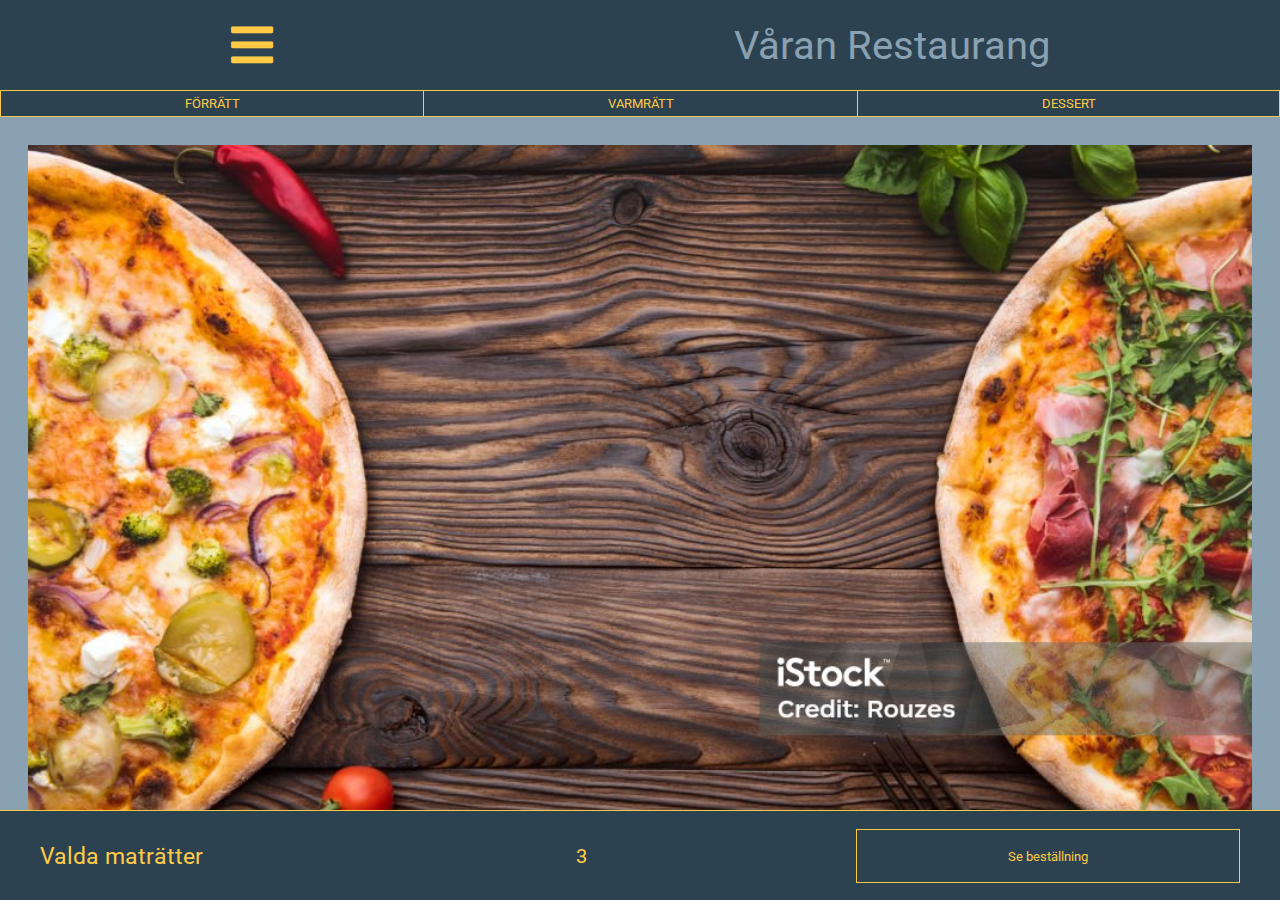
==== meny.html @ 4245de39 "UI-Test" ====
<!DOCTYPE html>
<html lang="en">
<head>
	<meta charset="UTF-8">
	<meta name="viewport" content="width=device-width, initial-scale=1.0">
	<title>Våran Restaurang</title>
	<link rel="stylesheet" href="https://cdnjs.cloudflare.com/ajax/libs/font-awesome/5.15.2/css/all.min.css" />
	<link rel="stylesheet" type="text/css" href="./src/css/style.css">
	<link rel="preconnect" href="https://fonts.googleapis.com">
<link rel="preconnect" href="https://fonts.gstatic.com" crossorigin>
<link href="https://fonts.googleapis.com/css2?family=Open+Sans:wght@300;400&family=Roboto&display=swap" rel="stylesheet">
	<script src="./src/js/app.js" defer></script>
</head>
<body>

	<header>
		<nav>
			<button class="menu-button" type="button" name="Meny">
				<i class="fas fa-bars menu-icon"></i>
			</button>

			<menu>
				<li><a href="index.html" name="Nyheter">HEM</a></li>
				<li><a href="meny.html" name="Böcker">MENY</a></li>
				<li><a href="oppettider.html" name="Evenemang">ÖPPETTIDER</a></li>
				<li><a href="bokabord.html" name="Om">BOKA BORD</a></li>
				<li><a href="kontakt.html" name="Kontakt">KONTAKT</a></li>
			</menu>

      <figure class="figure-logo">Våran Restaurang</figure>
		</nav>
        
        <section class="section-filter">
            <button type="button" class="button-filter">FÖRRÄTT</button>
            <button type="button" class="button-filter">VARMRÄTT</button>
            <button type="button" class="button-filter">DESSERT</button>
        </section>
	</header>
	
  <main>
	
	

    
	<section class="section-menu">
    <article class="article-dish">
      
      <figure class="figure-dish"><img src="./src/img/pizza.jpg" class="img-dish"></figure>
      <span class="span-dish"><button class="button-half-circle"></button><h3 class="h3-dish">Pizza Frontend</h3></span>
      
      <p class="p-dish">En fantastiskt god pizza bakad i stenugn med en enbart de bästa ingredienser, färska variabler, snabba loopar och ett smaskigt gränssnitt. </p>
      
    </article>
	</section>



  </main>

  <footer>
	<section class="section-footer">
		<h3 class="h3-footer">Valda maträtter</h3>
		<span class="span-footer-dishes">3</span>
		<button class="button-footer-opener">Se beställning</button>

	</section>
	<section class="section-footer-order">
		<ul class="ul-footer-order">
			<li class="li-order">
				<span class="span-footer-itemname">
					Namn på rätt
				</span>
				
				<span class="span-footer-numberofitem">
					1
				</span>
				
				<span class="span-footer-buttons">
					<button class="button-order-add">Lägg till</button>
					<button class="button-order-remove">Ta bort</button>
				</span>
			</li>
			<li class="li-order">
				<span class="span-footer-itemname">
					Namn på rätt
				</span>
				
				<span class="span-footer-numberofitem">
					1
				</span>
				
				<span class="span-footer-buttons">
					<button class="button-order-add">Lägg till</button>
					<button class="button-order-remove">Ta bort</button>
				</span>
			</li>
		</ul>


	</section>

	<section class="section-footer-submitorder">
		<button class="button-submitorder">Beställ</button>

	</section>

  </footer>

</body>
</html>
---- src/css/style.css ----
:root { 
	--padding: calc(8px + 1.5625vw);		
	--font: calc(15px + 0.390625vw);	

/*
  
  --body-bg: #2C3B47;
  
  --nav-bg-color: #1F2428;
  --nav-text-color: #2C3B47; 
  --menu-icon: #294F6D;
  --menu-bg-color: #294F6D;
  --menu-li-border: #2C3B47;
  --menu-a-color: #1F2428;
  --figure-logo-color: #2C3B47;

  --p-dagens-bg: #096DBA;
  --article-dish-bg: #294F6D;
  --p-dish-color: #1F2428;
  --h1-dish-color: #1F2428;
  --h1-dish-bg: #145B92;
  --h3-dish-color: #2C3B47;

  --button-halfcircle-bg: #096DBA;
  --button-halfcircle-color: #2C3B47;


 
 --body-bg: #F0EEEA;
  
 --nav-bg-color: #AA8439;
 --nav-text-color: #2C3B47; 
 --menu-icon: #644200;
 --menu-bg-color: #F0EEEA;
 --menu-li-border: #AA8439;
 --menu-a-color: #AA8439;
 --figure-logo-color: #644200;

 --p-dagens-bg: #644200;
 --p-dagens-color: #F0EEEA;
 --article-dish-bg: #CDB586;
 --p-dish-color: #875B02;
 --h1-dish-color: #F0EEEA;
 --h1-dish-bg: #AA8439;
 --h3-dish-color: #AA8439;

 --button-halfcircle-bg: #AA8439;
 --button-halfcircle-color: #F0EEEA;

 --footer-bg: #CDB586;
 */

 --body-bg: #8AA1B1;
  
 --nav-bg-color: #2C4251;
 --nav-text-color: #8AA1B1; 
 --menu-icon: #FFCB47;
 --menu-bg-color: #2C4251;
 --menu-li-border: #FFCB47;
 --menu-a-color: #FFCB47;
 --figure-logo-color: #8AA1B1;

 --p-dagens-bg: #2C4251;
 --p-dagens-color: #2C4251;
 --article-dish-bg: #2C4251;
 --p-dish-color: #8AA1B1;
 --h1-dish-color: #8AA1B1;
 --h1-dish-bg: #2C4251;
 --h3-dish-color: #FFCB47;

 --button-halfcircle-bg: #FFCB47;
 --button-halfcircle-color: #2C4251;

 --footer-bg: #2C4251;


}

* {
	box-sizing: border-box;
	margin: 0;
	padding: 0;

}

body {
	font-size: var(--font);
	background-color: var(--body-bg);
	color: #282828;
	width: 100%;
	height: 100%;
	overflow-y: auto;
  overflow-x: hidden;

}

a {
	text-decoration: none;
	color: #793C00;
}
a:link {
	text-decoration: none;

}
a:visited {
	text-decoration: none;
	
}
a:focus {
	outline: 2px solid #9999FF;
	
}
a:hover {
	text-decoration: none;
	
}
a:active {
	text-decoration: none;
	
}
header {
	width: 100%;
	min-height: 10vh;
  max-height: 13vh;
  border-bottom: 1px solid var(--menu-a-color);
}

nav {
	background-color: var(--nav-bg-color);
	width: 100%;
	height: 10vh;
	display: flex;
	justify-content: space-around;
	align-items: center;
	position: relative;
}

.menu-button {
	outline: none;
	border: 0;
	background: transparent;
	cursor: pointer;
	display: inline;
}

.menu-icon {
	margin: auto;
	cursor: pointer;
	outline: none;
	border: 0;
	font-size: 3rem;
  color: var(--menu-icon);

}

menu {
	display: none;
	position: absolute;
	top: 100%;
	left: 0;
	list-style: none;
	width: 100%;
	height: 90vh;
  flex-direction: column;
	justify-content: stretch;  
  overflow: hidden;
  z-index: 20;
}


menu li {
	flex-grow: 1;
	display: inline-block;
	font-size: 3rem;
	border-bottom: 2px solid var(--menu-li-border);
	background-color: var(--menu-bg-color);
}
menu li:nth-child(1) {
	border-top: 2px solid var(--menu-li-border);
}
menu a {
	font-size: 2rem;
	display: block;
	width: 100%;
	height: 100%;
	padding: 3.7rem;
	font-family: 'Roboto', sans-serif;
  color: var(--menu-a-color);

}
.menu-open {
	display: flex;
}

.figure-logo {
  color: var(--figure-logo-color);
  font-family: 'Roboto', sans-serif;
  font-size: 2.5rem;
}
.section-filter {
  background-color: var(--nav-bg-color);
  overflow: hidden;
  width: 100%;
  height: 3vh;
  display: flex;
  flex-direction: row;
  justify-content: space-evenly;
  align-content: center;
 
  
}
.button-filter {
  height: 3vh;
  flex-grow: 1;
  text-align: center;
  background-color: var(--menu-bg-color);
  color: var(--h3-dish-color);
  font-family: 'Roboto', sans-serif;
  border-top: 1px solid var(--h3-dish-color);
  border-bottom: 1px solid var(--h3-dish-color);
  border-left: 1px solid var(--h3-dish-color);
  border-right: 0;
  transition: all 0.2s ease;
}
.button-filter:nth-child(3) {
  border-right: 1px solid var(--h3-dish-color);
  
}



main {
  padding: var(--padding);
  width: 100%;
  height: 100%;
  min-height: 75vh;
  max-height: 80vh;
  overflow-y: auto;
}

.h1-dish {
  font-family: 'Roboto', sans-serif;
  font-size: 1.5rem;
  font-weight: 400;
  background-color:  var(--h1-dish-bg);
  color: var(--h1-dish-color);
  padding: var(--padding);
  margin-bottom: var(--padding);
  border: 1px solid var(--menu-a-color);

}
.article-dish {
  background-color: var(--article-dish-bg);
  margin-bottom: var(--padding);

}

.figure-dish {
  margin-bottom: var(--padding);
}
.img-dish {
  width: 100%;
}
.span-dish {
  display: flex;
  width: 100%;
}
.button-half-circle {
  font-family: 'Roboto', sans-serif;
  font-size: 1.5rem;
  background-color: var(--button-halfcircle-bg);
  color: var(--button-halfcircle-color);
  height: 4rem;
  width: 2rem;
  padding: var(--padding);
  border-radius: 0 2rem 2rem 0;
  border: 0;
  transition: width 1s ease-in-out;
  
}
.button-half-circle-open {
  background-color: var(--button-halfcircle-bg);
  border-radius: 0 2rem 2rem 0;
  color: var(--button-halfcircle-color);
  height: 4rem;
  width: 50%;
}
.h3-dish {
  font-family: 'Roboto', sans-serif;
  color: var(--h3-dish-color);
  padding: var(--padding);
  display: inline;
  font-weight: 400;
}
.p-dish {
  font-family: 'Roboto', sans-serif;
  color: var(--p-dish-color);

  padding: var(--padding);
}

footer {
  position: fixed;
  top: 90vh;
  background: var(--menu-bg-color);
  width: 100%;
  height: 90vh;
  transition: all 1s ease-in-out;
  border-top: 1px solid var(--menu-a-color);
  display: flex;
  flex-direction: column; 
  justify-content: space-between;
  z-index: 15;
}
.footer-open {
  top: 10vh;
}
.footer-added {
  background-color: #8AA1B1;
}

.section-footer {
  width: 100%;
  height: 10vh;
  display: flex;
  flex-direction: row;
  justify-content: space-around;
  align-items: center;
  padding: var(--padding);

}
.h3-footer {
  width: 40vw;
  height: 8vh;
  line-height: 8vh;
  font-family: 'Roboto', sans-serif;
  color: var(--h3-dish-color);
  font-weight: 400;
}
.span-footer-dishes {
  height: 8vh;
  width: 20vw;
  line-height: 8vh;
  font-family: 'Roboto', sans-serif;
  color: var(--h3-dish-color);
  font-weight: 400;
}

.button-footer-opener {
  width: 30vw;
  height: 6vh;
  border: 1px solid var(--h3-dish-color);
  background-color: var(--menu-bg-color);
  color: var(--h3-dish-color);
  font-family: 'Roboto', sans-serif;
}

.section-footer-order {
  width: 100%;
  padding: var(--padding);
}

.ul-footer-order {
  width: 100%;
  list-style: none;
  padding: var(--padding);
  
}
.li-order {
  width: 100%;
  color: var(--h3-dish-color);
  font-family: 'Roboto', sans-serif;
  display: flex;
  flex-direction: row;
  justify-content: space-between;
  padding: 1.3rem;
  border-bottom: 1px solid var(--nav-text-color);
  
}
.li-order:nth-child(1) {
  border-top: 1px solid var(--nav-text-color);
}

.span-footer-itemname {
  width: 45%;
  font-size: 0.9rem;
}
.span-footer-numberofitem {
  width: 10%;
  font-size: 0.9rem;
}

.span-footer-buttons {
  width: 45%;
  display: flex;
  flex-direction: row;
  justify-content: space-around;
  
}

.button-order-add {
  width: 45%;
  color: var(--button-halfcircle-bg);
  background-color: var(--menu-bg-color);
  border: 1px solid var(--button-halfcircle-bg);
  font-size: 0.7rem;
}
.button-order-remove {
  width: 45%;
  color: var(--button-halfcircle-bg);
  background-color: var(--menu-bg-color);
  border: 1px solid var(--button-halfcircle-bg);
  font-size: 0.7rem;
}

.section-footer-submitorder {
  width: 100%;
  height: 20vh;
  padding: var(--padding);
  text-align: center;

}
.button-submitorder {
  width: 40%;
  font-size: 1.3rem;
  color: var(--h3-dish-color);
  background-color: var(--menu-bg-color);
  border: 1px solid var(--h3-dish-color);
  padding: var(--padding);
}
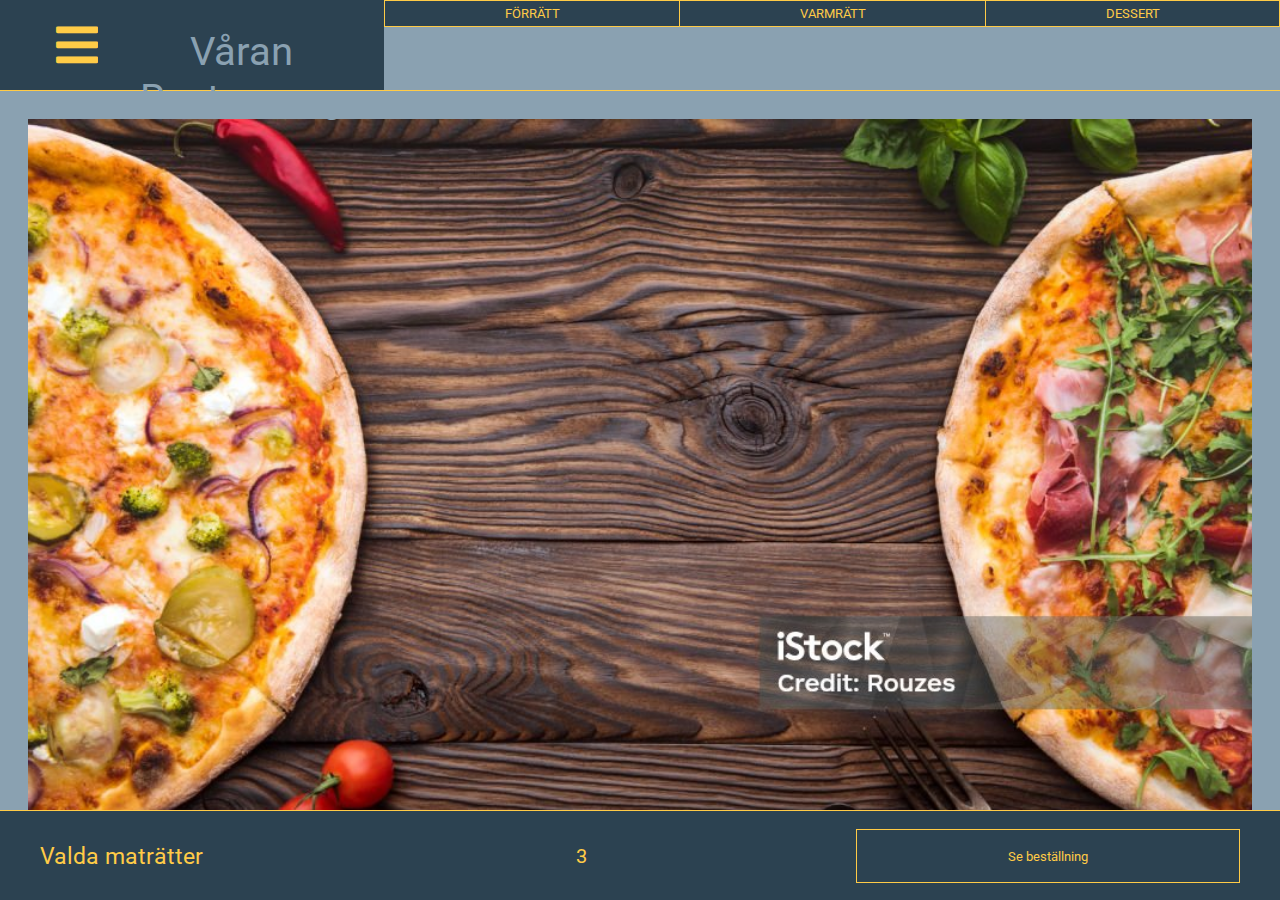
==== commit 5b02e27a: "Merge remote-tracking branch 'origin/staraii'" ====
--- a/meny.html
+++ b/meny.html
@@ -1,110 +1,101 @@
 <!DOCTYPE html>
 <html lang="en">
-<head>
-	<meta charset="UTF-8">
-	<meta name="viewport" content="width=device-width, initial-scale=1.0">
-	<title>Våran Restaurang</title>
-	<link rel="stylesheet" href="https://cdnjs.cloudflare.com/ajax/libs/font-awesome/5.15.2/css/all.min.css" />
-	<link rel="stylesheet" type="text/css" href="./src/css/style.css">
-	<link rel="preconnect" href="https://fonts.googleapis.com">
-<link rel="preconnect" href="https://fonts.gstatic.com" crossorigin>
-<link href="https://fonts.googleapis.com/css2?family=Open+Sans:wght@300;400&family=Roboto&display=swap" rel="stylesheet">
-	<script src="./src/js/app.js" defer></script>
-</head>
-<body>
+  <head>
+    <meta charset="UTF-8" />
+    <meta name="viewport" content="width=device-width, initial-scale=1.0" />
+    <title>Våran Restaurang</title>
+    <link
+      rel="stylesheet"
+      href="https://cdnjs.cloudflare.com/ajax/libs/font-awesome/5.15.2/css/all.min.css"
+    />
+    <link rel="stylesheet" type="text/css" href="./src/css/style.css" />
+    <link rel="preconnect" href="https://fonts.googleapis.com" />
+    <link rel="preconnect" href="https://fonts.gstatic.com" crossorigin />
+    <link
+      href="https://fonts.googleapis.com/css2?family=Open+Sans:wght@300;400&family=Roboto&display=swap"
+      rel="stylesheet"
+    />
+    <script src="./src/js/app.js" defer></script>
+  </head>
+  <body>
+    <header>
+      <nav>
+        <button class="menu-button" type="button" name="Meny">
+          <i class="fas fa-bars menu-icon"></i>
+        </button>
 
-	<header>
-		<nav>
-			<button class="menu-button" type="button" name="Meny">
-				<i class="fas fa-bars menu-icon"></i>
-			</button>
+        <menu>
+          <li><a href="index.html" name="Nyheter">HEM</a></li>
+          <li><a href="meny.html" name="Böcker">MENY</a></li>
+          <li><a href="oppettider.html" name="Evenemang">ÖPPETTIDER</a></li>
+          <li><a href="bokabord.html" name="Om">BOKA BORD</a></li>
+          <li><a href="kontakt.html" name="Kontakt">KONTAKT</a></li>
+        </menu>
 
-			<menu>
-				<li><a href="index.html" name="Nyheter">HEM</a></li>
-				<li><a href="meny.html" name="Böcker">MENY</a></li>
-				<li><a href="oppettider.html" name="Evenemang">ÖPPETTIDER</a></li>
-				<li><a href="bokabord.html" name="Om">BOKA BORD</a></li>
-				<li><a href="kontakt.html" name="Kontakt">KONTAKT</a></li>
-			</menu>
+        <figure class="figure-logo">Våran Restaurang</figure>
+      </nav>
 
-      <figure class="figure-logo">Våran Restaurang</figure>
-		</nav>
-        
-        <section class="section-filter">
-            <button type="button" class="button-filter">FÖRRÄTT</button>
-            <button type="button" class="button-filter">VARMRÄTT</button>
-            <button type="button" class="button-filter">DESSERT</button>
-        </section>
-	</header>
-	
-  <main>
-	
-	
+      <section class="section-filter">
+        <button type="button" class="button-filter">FÖRRÄTT</button>
+        <button type="button" class="button-filter">VARMRÄTT</button>
+        <button type="button" class="button-filter">DESSERT</button>
+      </section>
+    </header>
 
-    
-	<section class="section-menu">
-    <article class="article-dish">
-      
-      <figure class="figure-dish"><img src="./src/img/pizza.jpg" class="img-dish"></figure>
-      <span class="span-dish"><button class="button-half-circle"></button><h3 class="h3-dish">Pizza Frontend</h3></span>
-      
-      <p class="p-dish">En fantastiskt god pizza bakad i stenugn med en enbart de bästa ingredienser, färska variabler, snabba loopar och ett smaskigt gränssnitt. </p>
-      
-    </article>
-	</section>
+    <main>
+      <section class="section-menu">
+        <article class="article-dish">
+          <figure class="figure-dish">
+            <img src="./src/img/pizza.jpg" class="img-dish" />
+          </figure>
+          <span class="span-dish"
+            ><button class="button-half-circle"></button>
+            <h3 class="h3-dish">Pizza Frontend</h3></span
+          >
 
+          <p class="p-dish">
+            En fantastiskt god pizza bakad i stenugn med en enbart de bästa
+            ingredienser, färska variabler, snabba loopar och ett smaskigt
+            gränssnitt.
+          </p>
+        </article>
+      </section>
+    </main>
 
+    <footer>
+      <section class="section-footer">
+        <h3 class="h3-footer">Valda maträtter</h3>
+        <span class="span-footer-dishes">3</span>
+        <button class="button-footer-opener">Se beställning</button>
+      </section>
+      <section class="section-footer-order">
+        <ul class="ul-footer-order">
+          <li class="li-order">
+            <span class="span-footer-itemname"> Namn på rätt </span>
 
-  </main>
+            <span class="span-footer-numberofitem"> 1 </span>
 
-  <footer>
-	<section class="section-footer">
-		<h3 class="h3-footer">Valda maträtter</h3>
-		<span class="span-footer-dishes">3</span>
-		<button class="button-footer-opener">Se beställning</button>
+            <span class="span-footer-buttons">
+              <button class="button-order-add">Lägg till</button>
+              <button class="button-order-remove">Ta bort</button>
+            </span>
+          </li>
+          <li class="li-order">
+            <span class="span-footer-itemname"> Namn på rätt </span>
 
-	</section>
-	<section class="section-footer-order">
-		<ul class="ul-footer-order">
-			<li class="li-order">
-				<span class="span-footer-itemname">
-					Namn på rätt
-				</span>
-				
-				<span class="span-footer-numberofitem">
-					1
-				</span>
-				
-				<span class="span-footer-buttons">
-					<button class="button-order-add">Lägg till</button>
-					<button class="button-order-remove">Ta bort</button>
-				</span>
-			</li>
-			<li class="li-order">
-				<span class="span-footer-itemname">
-					Namn på rätt
-				</span>
-				
-				<span class="span-footer-numberofitem">
-					1
-				</span>
-				
-				<span class="span-footer-buttons">
-					<button class="button-order-add">Lägg till</button>
-					<button class="button-order-remove">Ta bort</button>
-				</span>
-			</li>
-		</ul>
+            <span class="span-footer-numberofitem"> 1 </span>
 
+            <span class="span-footer-buttons">
+              <button class="button-order-add">Lägg till</button>
+              <button class="button-order-remove">Ta bort</button>
+            </span>
+          </li>
+        </ul>
+      </section>
 
-	</section>
-
-	<section class="section-footer-submitorder">
-		<button class="button-submitorder">Beställ</button>
-
-	</section>
-
-  </footer>
-
-</body>
-</html>+      <section class="section-footer-submitorder">
+        <button class="button-submitorder">Beställ</button>
+      </section>
+    </footer>
+  </body>
+</html>
--- a/src/css/style.css
+++ b/src/css/style.css
@@ -1,430 +1,440 @@
-:root { 
-	--padding: calc(8px + 1.5625vw);		
-	--font: calc(15px + 0.390625vw);	
-
-/*
-  
-  --body-bg: #2C3B47;
-  
-  --nav-bg-color: #1F2428;
-  --nav-text-color: #2C3B47; 
-  --menu-icon: #294F6D;
-  --menu-bg-color: #294F6D;
-  --menu-li-border: #2C3B47;
-  --menu-a-color: #1F2428;
-  --figure-logo-color: #2C3B47;
-
-  --p-dagens-bg: #096DBA;
-  --article-dish-bg: #294F6D;
-  --p-dish-color: #1F2428;
-  --h1-dish-color: #1F2428;
-  --h1-dish-bg: #145B92;
-  --h3-dish-color: #2C3B47;
-
-  --button-halfcircle-bg: #096DBA;
-  --button-halfcircle-color: #2C3B47;
-
-
- 
- --body-bg: #F0EEEA;
-  
- --nav-bg-color: #AA8439;
- --nav-text-color: #2C3B47; 
- --menu-icon: #644200;
- --menu-bg-color: #F0EEEA;
- --menu-li-border: #AA8439;
- --menu-a-color: #AA8439;
- --figure-logo-color: #644200;
-
- --p-dagens-bg: #644200;
- --p-dagens-color: #F0EEEA;
- --article-dish-bg: #CDB586;
- --p-dish-color: #875B02;
- --h1-dish-color: #F0EEEA;
- --h1-dish-bg: #AA8439;
- --h3-dish-color: #AA8439;
-
- --button-halfcircle-bg: #AA8439;
- --button-halfcircle-color: #F0EEEA;
-
- --footer-bg: #CDB586;
- */
-
- --body-bg: #8AA1B1;
-  
- --nav-bg-color: #2C4251;
- --nav-text-color: #8AA1B1; 
- --menu-icon: #FFCB47;
- --menu-bg-color: #2C4251;
- --menu-li-border: #FFCB47;
- --menu-a-color: #FFCB47;
- --figure-logo-color: #8AA1B1;
-
- --p-dagens-bg: #2C4251;
- --p-dagens-color: #2C4251;
- --article-dish-bg: #2C4251;
- --p-dish-color: #8AA1B1;
- --h1-dish-color: #8AA1B1;
- --h1-dish-bg: #2C4251;
- --h3-dish-color: #FFCB47;
-
- --button-halfcircle-bg: #FFCB47;
- --button-halfcircle-color: #2C4251;
-
- --footer-bg: #2C4251;
-
-
-}
-
-* {
-	box-sizing: border-box;
-	margin: 0;
-	padding: 0;
-
-}
-
-body {
-	font-size: var(--font);
-	background-color: var(--body-bg);
-	color: #282828;
-	width: 100%;
-	height: 100%;
-	overflow-y: auto;
-  overflow-x: hidden;
-
-}
-
-a {
-	text-decoration: none;
-	color: #793C00;
-}
-a:link {
-	text-decoration: none;
-
-}
-a:visited {
-	text-decoration: none;
-	
-}
-a:focus {
-	outline: 2px solid #9999FF;
-	
-}
-a:hover {
-	text-decoration: none;
-	
-}
-a:active {
-	text-decoration: none;
-	
-}
-header {
-	width: 100%;
-	min-height: 10vh;
-  max-height: 13vh;
-  border-bottom: 1px solid var(--menu-a-color);
-}
-
-nav {
-	background-color: var(--nav-bg-color);
-	width: 100%;
-	height: 10vh;
-	display: flex;
-	justify-content: space-around;
-	align-items: center;
-	position: relative;
-}
-
-.menu-button {
-	outline: none;
-	border: 0;
-	background: transparent;
-	cursor: pointer;
-	display: inline;
-}
-
-.menu-icon {
-	margin: auto;
-	cursor: pointer;
-	outline: none;
-	border: 0;
-	font-size: 3rem;
-  color: var(--menu-icon);
-
-}
-
-menu {
-	display: none;
-	position: absolute;
-	top: 100%;
-	left: 0;
-	list-style: none;
-	width: 100%;
-	height: 90vh;
-  flex-direction: column;
-	justify-content: stretch;  
-  overflow: hidden;
-  z-index: 20;
-}
-
-
-menu li {
-	flex-grow: 1;
-	display: inline-block;
-	font-size: 3rem;
-	border-bottom: 2px solid var(--menu-li-border);
-	background-color: var(--menu-bg-color);
-}
-menu li:nth-child(1) {
-	border-top: 2px solid var(--menu-li-border);
-}
-menu a {
-	font-size: 2rem;
-	display: block;
-	width: 100%;
-	height: 100%;
-	padding: 3.7rem;
-	font-family: 'Roboto', sans-serif;
-  color: var(--menu-a-color);
-
-}
-.menu-open {
-	display: flex;
-}
-
-.figure-logo {
-  color: var(--figure-logo-color);
-  font-family: 'Roboto', sans-serif;
-  font-size: 2.5rem;
-}
-.section-filter {
-  background-color: var(--nav-bg-color);
-  overflow: hidden;
-  width: 100%;
-  height: 3vh;
-  display: flex;
-  flex-direction: row;
-  justify-content: space-evenly;
-  align-content: center;
- 
-  
-}
-.button-filter {
-  height: 3vh;
-  flex-grow: 1;
-  text-align: center;
-  background-color: var(--menu-bg-color);
-  color: var(--h3-dish-color);
-  font-family: 'Roboto', sans-serif;
-  border-top: 1px solid var(--h3-dish-color);
-  border-bottom: 1px solid var(--h3-dish-color);
-  border-left: 1px solid var(--h3-dish-color);
-  border-right: 0;
-  transition: all 0.2s ease;
-}
-.button-filter:nth-child(3) {
-  border-right: 1px solid var(--h3-dish-color);
-  
-}
-
-
-
-main {
-  padding: var(--padding);
-  width: 100%;
-  height: 100%;
-  min-height: 75vh;
-  max-height: 80vh;
-  overflow-y: auto;
-}
-
-.h1-dish {
-  font-family: 'Roboto', sans-serif;
-  font-size: 1.5rem;
-  font-weight: 400;
-  background-color:  var(--h1-dish-bg);
-  color: var(--h1-dish-color);
-  padding: var(--padding);
-  margin-bottom: var(--padding);
-  border: 1px solid var(--menu-a-color);
-
-}
-.article-dish {
-  background-color: var(--article-dish-bg);
-  margin-bottom: var(--padding);
-
-}
-
-.figure-dish {
-  margin-bottom: var(--padding);
-}
-.img-dish {
-  width: 100%;
-}
-.span-dish {
-  display: flex;
-  width: 100%;
-}
-.button-half-circle {
-  font-family: 'Roboto', sans-serif;
-  font-size: 1.5rem;
-  background-color: var(--button-halfcircle-bg);
-  color: var(--button-halfcircle-color);
-  height: 4rem;
-  width: 2rem;
-  padding: var(--padding);
-  border-radius: 0 2rem 2rem 0;
-  border: 0;
-  transition: width 1s ease-in-out;
-  
-}
-.button-half-circle-open {
-  background-color: var(--button-halfcircle-bg);
-  border-radius: 0 2rem 2rem 0;
-  color: var(--button-halfcircle-color);
-  height: 4rem;
-  width: 50%;
-}
-.h3-dish {
-  font-family: 'Roboto', sans-serif;
-  color: var(--h3-dish-color);
-  padding: var(--padding);
-  display: inline;
-  font-weight: 400;
-}
-.p-dish {
-  font-family: 'Roboto', sans-serif;
-  color: var(--p-dish-color);
-
-  padding: var(--padding);
-}
-
-footer {
-  position: fixed;
-  top: 90vh;
-  background: var(--menu-bg-color);
-  width: 100%;
-  height: 90vh;
-  transition: all 1s ease-in-out;
-  border-top: 1px solid var(--menu-a-color);
-  display: flex;
-  flex-direction: column; 
-  justify-content: space-between;
-  z-index: 15;
-}
-.footer-open {
-  top: 10vh;
-}
-.footer-added {
-  background-color: #8AA1B1;
-}
-
-.section-footer {
-  width: 100%;
-  height: 10vh;
-  display: flex;
-  flex-direction: row;
-  justify-content: space-around;
-  align-items: center;
-  padding: var(--padding);
-
-}
-.h3-footer {
-  width: 40vw;
-  height: 8vh;
-  line-height: 8vh;
-  font-family: 'Roboto', sans-serif;
-  color: var(--h3-dish-color);
-  font-weight: 400;
-}
-.span-footer-dishes {
-  height: 8vh;
-  width: 20vw;
-  line-height: 8vh;
-  font-family: 'Roboto', sans-serif;
-  color: var(--h3-dish-color);
-  font-weight: 400;
-}
-
-.button-footer-opener {
-  width: 30vw;
-  height: 6vh;
-  border: 1px solid var(--h3-dish-color);
-  background-color: var(--menu-bg-color);
-  color: var(--h3-dish-color);
-  font-family: 'Roboto', sans-serif;
-}
-
-.section-footer-order {
-  width: 100%;
-  padding: var(--padding);
-}
-
-.ul-footer-order {
-  width: 100%;
-  list-style: none;
-  padding: var(--padding);
-  
-}
-.li-order {
-  width: 100%;
-  color: var(--h3-dish-color);
-  font-family: 'Roboto', sans-serif;
-  display: flex;
-  flex-direction: row;
-  justify-content: space-between;
-  padding: 1.3rem;
-  border-bottom: 1px solid var(--nav-text-color);
-  
-}
-.li-order:nth-child(1) {
-  border-top: 1px solid var(--nav-text-color);
-}
-
-.span-footer-itemname {
-  width: 45%;
-  font-size: 0.9rem;
-}
-.span-footer-numberofitem {
-  width: 10%;
-  font-size: 0.9rem;
-}
-
-.span-footer-buttons {
-  width: 45%;
-  display: flex;
-  flex-direction: row;
-  justify-content: space-around;
-  
-}
-
-.button-order-add {
-  width: 45%;
-  color: var(--button-halfcircle-bg);
-  background-color: var(--menu-bg-color);
-  border: 1px solid var(--button-halfcircle-bg);
-  font-size: 0.7rem;
-}
-.button-order-remove {
-  width: 45%;
-  color: var(--button-halfcircle-bg);
-  background-color: var(--menu-bg-color);
-  border: 1px solid var(--button-halfcircle-bg);
-  font-size: 0.7rem;
-}
-
-.section-footer-submitorder {
-  width: 100%;
-  height: 20vh;
-  padding: var(--padding);
-  text-align: center;
-
-}
-.button-submitorder {
-  width: 40%;
-  font-size: 1.3rem;
-  color: var(--h3-dish-color);
-  background-color: var(--menu-bg-color);
-  border: 1px solid var(--h3-dish-color);
-  padding: var(--padding);
+:root { 
+	--padding: calc(8px + 1.5625vw);		
+	--font: calc(15px + 0.390625vw);	
+
+/*
+  
+  --body-bg: #2C3B47;
+  
+  --nav-bg-color: #1F2428;
+  --nav-text-color: #2C3B47; 
+  --menu-icon: #294F6D;
+  --menu-bg-color: #294F6D;
+  --menu-li-border: #2C3B47;
+  --menu-a-color: #1F2428;
+  --figure-logo-color: #2C3B47;
+
+  --p-dagens-bg: #096DBA;
+  --article-dish-bg: #294F6D;
+  --p-dish-color: #1F2428;
+  --h1-dish-color: #1F2428;
+  --h1-dish-bg: #145B92;
+  --h3-dish-color: #2C3B47;
+
+  --button-halfcircle-bg: #096DBA;
+  --button-halfcircle-color: #2C3B47;
+
+
+ 
+ --body-bg: #F0EEEA;
+  
+ --nav-bg-color: #AA8439;
+ --nav-text-color: #2C3B47; 
+ --menu-icon: #644200;
+ --menu-bg-color: #F0EEEA;
+ --menu-li-border: #AA8439;
+ --menu-a-color: #AA8439;
+ --figure-logo-color: #644200;
+
+ --p-dagens-bg: #644200;
+ --p-dagens-color: #F0EEEA;
+ --article-dish-bg: #CDB586;
+ --p-dish-color: #875B02;
+ --h1-dish-color: #F0EEEA;
+ --h1-dish-bg: #AA8439;
+ --h3-dish-color: #AA8439;
+
+ --button-halfcircle-bg: #AA8439;
+ --button-halfcircle-color: #F0EEEA;
+
+ --footer-bg: #CDB586;
+ */
+
+ --body-bg: #8AA1B1;
+  
+ --nav-bg-color: #2C4251;
+ --nav-text-color: #8AA1B1; 
+ --menu-icon: #FFCB47;
+ --menu-bg-color: #2C4251;
+ --menu-li-border: #FFCB47;
+ --menu-a-color: #FFCB47;
+ --figure-logo-color: #8AA1B1;
+
+ --p-dagens-bg: #2C4251;
+ --p-dagens-color: #2C4251;
+ --article-dish-bg: #2C4251;
+ --p-dish-color: #8AA1B1;
+ --h1-dish-color: #8AA1B1;
+ --h1-dish-bg: #2C4251;
+ --h3-dish-color: #FFCB47;
+
+ --button-halfcircle-bg: #FFCB47;
+ --button-halfcircle-color: #2C4251;
+
+ --footer-bg: #2C4251;
+
+
+}
+
+* {
+	box-sizing: border-box;
+	margin: 0;
+	padding: 0;
+
+}
+
+body {
+	font-size: var(--font);
+	background-color: var(--body-bg);
+	color: #282828;
+	width: 100%;
+	height: 100%;
+	overflow-y: auto;
+  overflow-x: hidden;
+
+}
+
+a {
+	text-decoration: none;
+	color: #793C00;
+}
+a:link {
+	text-decoration: none;
+
+}
+a:visited {
+	text-decoration: none;
+	
+}
+a:focus {
+	outline: 2px solid #9999FF;
+	
+}
+a:hover {
+	text-decoration: none;
+	
+}
+a:active {
+	text-decoration: none;
+	
+}
+header {
+	width: 100%;
+	min-height: 10vh;
+  max-height: 13vh;
+  border-bottom: 1px solid var(--menu-a-color);
+  display: flex;
+  flex-direction: row;
+}
+
+nav {
+	background-color: var(--nav-bg-color);
+	width: 30%;
+	height: 10vh;
+	position: relative;
+  display: flex;
+  padding-left: var(--padding);
+
+}
+.figure-logo {
+  width: 70vw;
+  height: 10vh;
+  color: var(--figure-logo-color);
+  font-family: 'Roboto', sans-serif;
+  font-size: 2.5rem;
+  background-color: var(--menu-bg-color);
+  text-align: center;
+  padding: var(--padding);
+}
+.menu-button {
+  margin-left: var(--padding);
+	outline: none;
+	border: 0;
+	background: transparent;
+	cursor: pointer;
+}
+
+.menu-icon {
+	cursor: pointer;
+	outline: none;
+	border: 0;
+	font-size: 3rem;
+  color: var(--menu-icon);
+}
+
+menu {
+	display: none;
+	position: absolute;
+	top: 100%;
+	left: 0;
+	list-style: none;
+	width: 100vw;
+	height: 90vh;
+  flex-direction: column;
+	justify-content: stretch;  
+  overflow: hidden;
+  z-index: 20;
+}
+
+
+menu li {
+  height: 18vh;
+	flex-grow: 1;
+	display: inline-block;
+	font-size: 3rem;
+	border-bottom: 2px solid var(--menu-li-border);
+	background-color: var(--menu-bg-color);
+}
+menu li:nth-child(1) {
+	border-top: 2px solid var(--menu-li-border);
+}
+menu a {
+	font-size: 2rem;
+	display: block;
+	width: 100%;
+	height: 100%;
+	padding: 3.7rem;
+	font-family: 'Roboto', sans-serif;
+  color: var(--menu-a-color);
+
+}
+.menu-open {
+	display: flex;
+}
+
+
+.section-filter {
+  background-color: var(--nav-bg-color);
+  overflow: hidden;
+  width: 100%;
+  height: 3vh;
+  display: flex;
+  flex-direction: row;
+  justify-content: space-evenly;
+  align-content: center;
+ 
+  
+}
+.button-filter {
+  height: 3vh;
+  flex-grow: 1;
+  text-align: center;
+  background-color: var(--menu-bg-color);
+  color: var(--h3-dish-color);
+  font-family: 'Roboto', sans-serif;
+  border-top: 1px solid var(--h3-dish-color);
+  border-bottom: 1px solid var(--h3-dish-color);
+  border-left: 1px solid var(--h3-dish-color);
+  border-right: 0;
+  transition: all 0.2s ease;
+}
+.button-filter:nth-child(3) {
+  border-right: 1px solid var(--h3-dish-color);
+  
+}
+
+
+
+main {
+  padding: var(--padding);
+  width: 100%;
+  height: 100%;
+  min-height: 75vh;
+  max-height: 80vh;
+  overflow-y: auto;
+}
+
+.h1-dish {
+  font-family: 'Roboto', sans-serif;
+  font-size: 1.5rem;
+  font-weight: 400;
+  background-color:  var(--h1-dish-bg);
+  color: var(--h1-dish-color);
+  padding: var(--padding);
+  margin-bottom: var(--padding);
+  border: 1px solid var(--menu-a-color);
+
+}
+.article-dish {
+  background-color: var(--article-dish-bg);
+  margin-bottom: var(--padding);
+
+}
+
+.figure-dish {
+  margin-bottom: var(--padding);
+}
+.img-dish {
+  width: 100%;
+}
+.span-dish {
+  display: flex;
+  width: 100%;
+}
+.button-half-circle {
+  font-family: 'Roboto', sans-serif;
+  font-size: 1.5rem;
+  background-color: var(--button-halfcircle-bg);
+  color: var(--button-halfcircle-color);
+  height: 4rem;
+  width: 2rem;
+  padding: var(--padding);
+  border-radius: 0 2rem 2rem 0;
+  border: 0;
+  transition: width 1s ease-in-out;
+  
+}
+.button-half-circle-open {
+  background-color: var(--button-halfcircle-bg);
+  border-radius: 0 2rem 2rem 0;
+  color: var(--button-halfcircle-color);
+  height: 4rem;
+  width: 50%;
+}
+.h3-dish {
+  font-family: 'Roboto', sans-serif;
+  color: var(--h3-dish-color);
+  padding: var(--padding);
+  display: inline;
+  font-weight: 400;
+}
+.p-dish {
+  font-family: 'Roboto', sans-serif;
+  color: var(--p-dish-color);
+
+  padding: var(--padding);
+}
+
+footer {
+  position: fixed;
+  top: 90vh;
+  background: var(--menu-bg-color);
+  width: 100%;
+  height: 90vh;
+  transition: all 1s ease-in-out;
+  border-top: 1px solid var(--menu-a-color);
+  display: flex;
+  flex-direction: column; 
+  justify-content: space-between;
+  z-index: 15;
+}
+.footer-open {
+  top: 10vh;
+}
+.footer-added {
+  background-color: #8AA1B1;
+}
+
+.section-footer {
+  width: 100%;
+  height: 10vh;
+  display: flex;
+  flex-direction: row;
+  justify-content: space-around;
+  align-items: center;
+  padding: var(--padding);
+
+}
+.h3-footer {
+  width: 40vw;
+  height: 8vh;
+  line-height: 8vh;
+  font-family: 'Roboto', sans-serif;
+  color: var(--h3-dish-color);
+  font-weight: 400;
+}
+.span-footer-dishes {
+  height: 8vh;
+  width: 20vw;
+  line-height: 8vh;
+  font-family: 'Roboto', sans-serif;
+  color: var(--h3-dish-color);
+  font-weight: 400;
+}
+
+.button-footer-opener {
+  width: 30vw;
+  height: 6vh;
+  border: 1px solid var(--h3-dish-color);
+  background-color: var(--menu-bg-color);
+  color: var(--h3-dish-color);
+  font-family: 'Roboto', sans-serif;
+}
+
+.section-footer-order {
+  width: 100%;
+  padding: var(--padding);
+}
+
+.ul-footer-order {
+  width: 100%;
+  list-style: none;
+  padding: var(--padding);
+  
+}
+.li-order {
+  width: 100%;
+  color: var(--h3-dish-color);
+  font-family: 'Roboto', sans-serif;
+  display: flex;
+  flex-direction: row;
+  justify-content: space-between;
+  padding: 1.3rem;
+  border-bottom: 1px solid var(--nav-text-color);
+  
+}
+.li-order:nth-child(1) {
+  border-top: 1px solid var(--nav-text-color);
+}
+
+.span-footer-itemname {
+  width: 45%;
+  font-size: 0.9rem;
+}
+.span-footer-numberofitem {
+  width: 10%;
+  font-size: 0.9rem;
+}
+
+.span-footer-buttons {
+  width: 45%;
+  display: flex;
+  flex-direction: row;
+  justify-content: space-around;
+  
+}
+
+.button-order-add {
+  width: 45%;
+  color: var(--button-halfcircle-bg);
+  background-color: var(--menu-bg-color);
+  border: 1px solid var(--button-halfcircle-bg);
+  font-size: 0.7rem;
+}
+.button-order-remove {
+  width: 45%;
+  color: var(--button-halfcircle-bg);
+  background-color: var(--menu-bg-color);
+  border: 1px solid var(--button-halfcircle-bg);
+  font-size: 0.7rem;
+}
+
+.section-footer-submitorder {
+  width: 100%;
+  height: 20vh;
+  padding: var(--padding);
+  text-align: center;
+
+}
+.button-submitorder {
+  width: 40%;
+  font-size: 1.3rem;
+  color: var(--h3-dish-color);
+  background-color: var(--menu-bg-color);
+  border: 1px solid var(--h3-dish-color);
+  padding: var(--padding);
+}
+
+.hide {
+  display: none;
 }